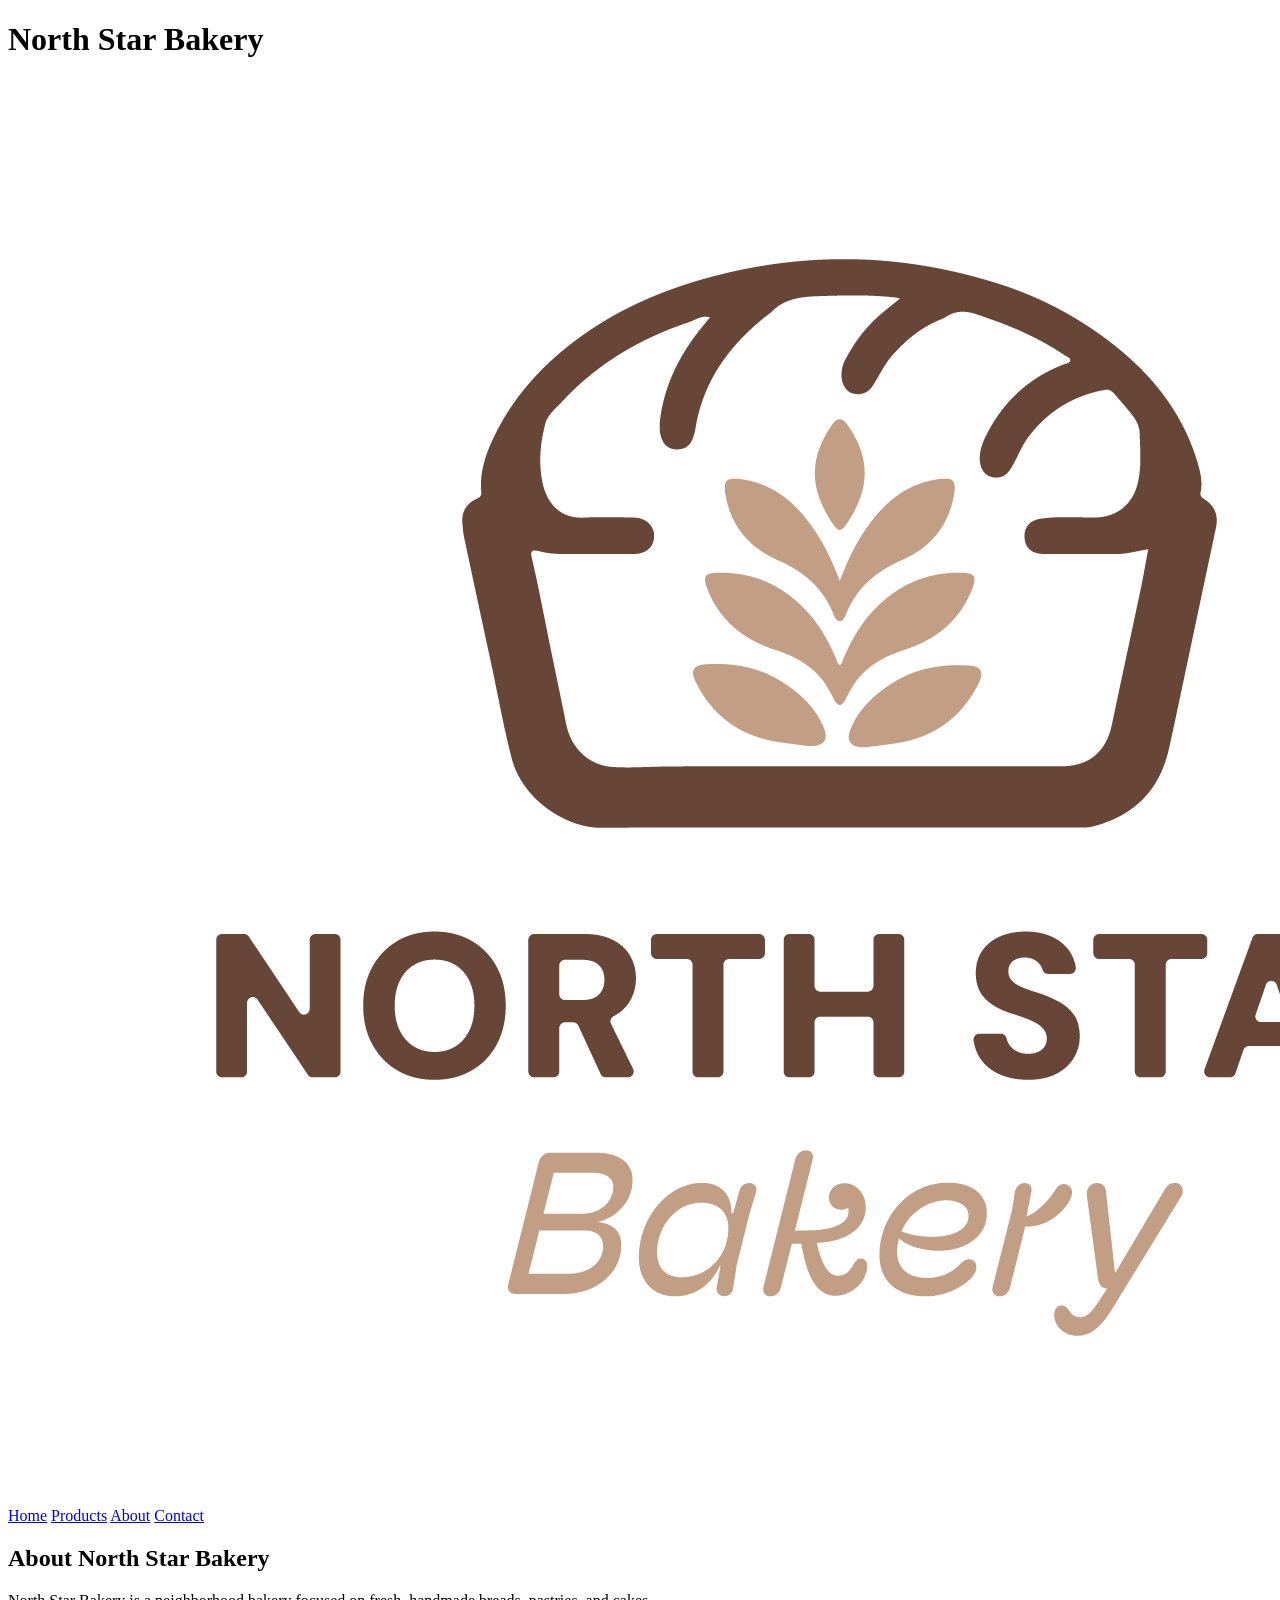
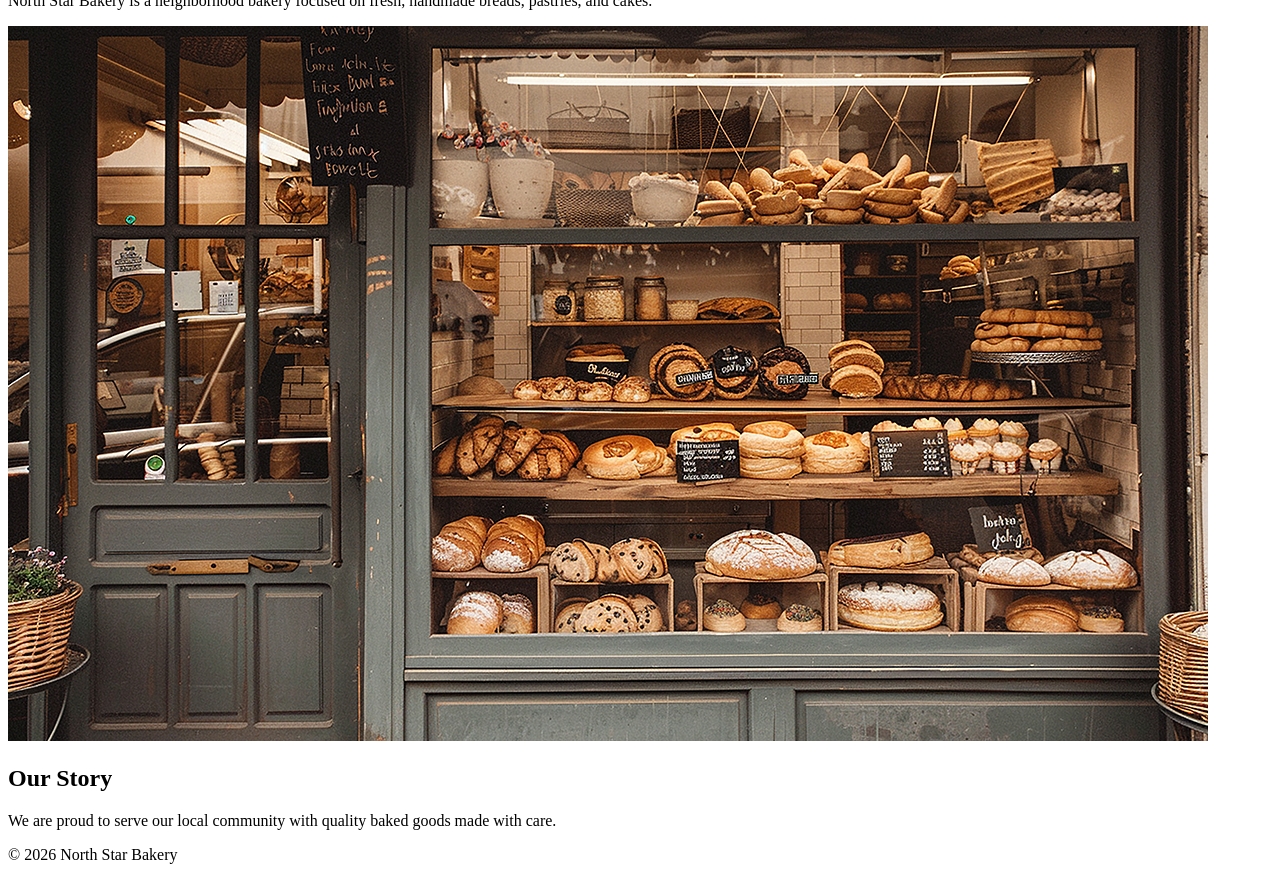
==== about.html @ 17632d76 "Add files via upload" ====
<!DOCTYPE html>

<html lang="en">

<head>

    <meta charset="UTF-8">

    <meta name="viewport" content="width=device-width, initial-scale=1.0">

    <title>North Star Bakery - About</title>

</head>

<body>

<header>

    <h1>North Star Bakery</h1>

    <img src="bakery-logo_c.png" alt="North Star Bakery logo">

    <nav>

        <a href="index.html">Home</a>

        <a href="products.html">Products</a>

        <a href="about.html">About</a>

        <a href="contact.html">Contact</a>

    </nav>

</header>

<main>

<section>

<h2>About North Star Bakery</h2>

<p>North Star Bakery is a neighborhood bakery focused on fresh, handmade breads, pastries, and cakes.</p>

<img src="bakery-storefront_c.png" alt="North Star Bakery storefront">

<h2>Our Story</h2>

<p>We are proud to serve our local community with quality baked goods made with care.</p>

</section>

</main>

<footer>

    <p>&copy; 2026 North Star Bakery</p>

</footer>

</body>

</html>
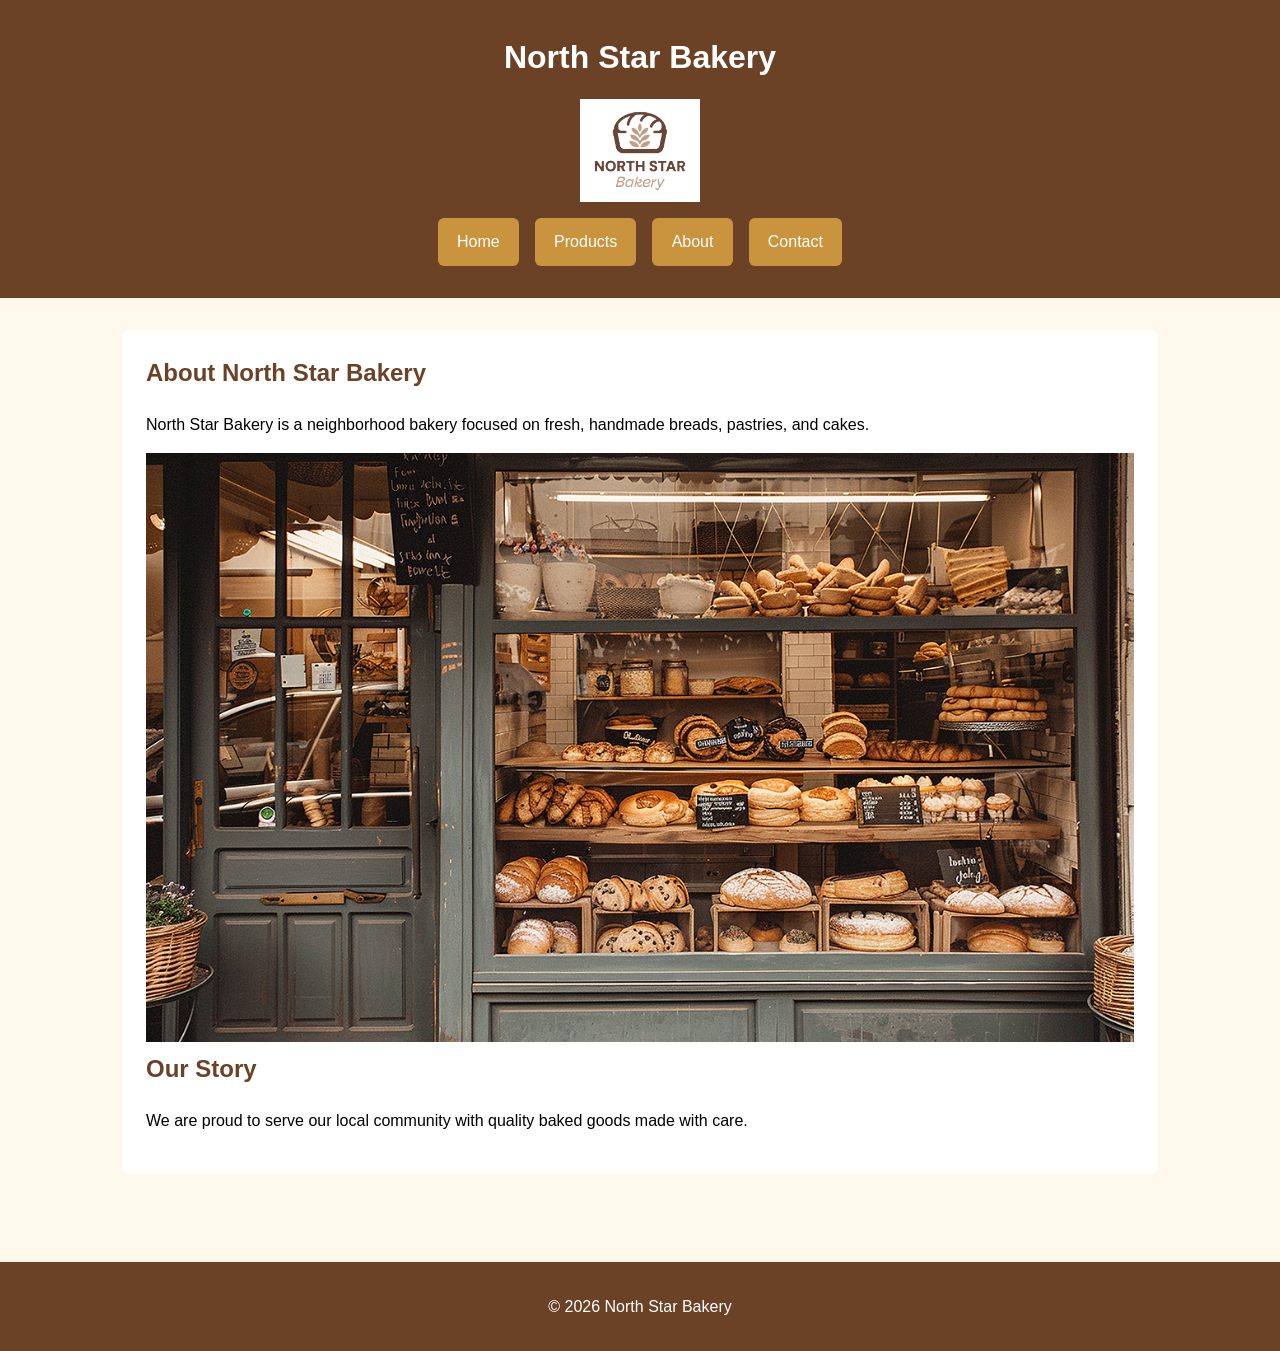
==== commit 55788869: "Update about.html" ====
--- a/about.html
+++ b/about.html
@@ -9,7 +9,7 @@
     <meta name="viewport" content="width=device-width, initial-scale=1.0">
 
     <title>North Star Bakery - About</title>
-
+<link rel="stylesheet" href="./style.css">
 </head>
 
 <body>
@@ -60,4 +60,4 @@
 
 </body>
 
-</html>+</html>
--- a/style.css
+++ b/style.css
@@ -0,0 +1,217 @@
+/* North Star Bakery - Touchstone 3 */
+
+/* ===== Base / Mobile-First Styles ===== */
+
+* {
+    box-sizing: border-box;
+}
+
+body {
+    margin: 0;
+    font-family: Arial, sans-serif;
+    background-color: #fff8ed;
+    border: 10px solid red:
+    color: #4a3428;
+    line-height: 1.6;
+}
+
+header {
+    background-color: #6b4226;
+    color: white;
+    text-align: center;
+    padding: 1.5rem;
+}
+
+header h1 {
+    margin: 0 0 1rem;
+    font-size: 2rem;
+}
+
+header img {
+    width: 120px !important;
+    max-width: 120px !important;
+    height: auto !important;
+    display: block;
+    margin: 0 auto;
+}
+
+nav {
+    display: flex;
+    flex-direction: column;
+    gap: 0.5rem;
+    margin-top: 1rem;
+}
+
+nav a {
+    color: white;
+    text-decoration: none;
+    background-color: #c9943d;
+    padding: 0.7rem;
+    border-radius: 6px;
+}
+
+nav a:hover,
+nav a:focus {
+    background-color: #a96f25;
+    text-decoration: underline;
+}
+
+main {
+    max-width: 1100px;
+    margin: 0 auto;
+    padding: 1rem;
+}
+
+section {
+    background-color: white;
+    margin-bottom: 1.5rem;
+    padding: 1.5rem;
+    border-radius: 8px;
+}
+
+h2 {
+    color: #6b4226;
+    margin-top: 0;
+}
+
+h3 {
+    color: #a96f25;
+}
+
+img,
+video {
+    max-width: 100%;
+    height: auto;
+}
+
+figure {
+    margin: 1rem 0;
+}
+
+figcaption {
+    font-weight: bold;
+    color: #6b4226;
+}
+
+ul {
+    padding-left: 1.5rem;
+}
+
+li {
+    margin-bottom: 0.5rem;
+}
+
+/* Product page cards */
+
+.product-card {
+    margin-bottom: 1.5rem;
+}
+
+.product-card img {
+    border-radius: 6px;
+}
+
+/* Contact form */
+
+fieldset {
+    border: 2px solid #c9943d;
+    border-radius: 8px;
+    padding: 1rem;
+}
+
+legend {
+    font-weight: bold;
+    color: #6b4226;
+    padding: 0 0.5rem;
+}
+
+label {
+    display: block;
+    margin-top: 0.75rem;
+    font-weight: bold;
+}
+
+input,
+textarea {
+    width: 100%;
+    padding: 0.7rem;
+    margin-top: 0.25rem;
+    border: 1px solid #b8a18c;
+    border-radius: 5px;
+    font: inherit;
+}
+
+textarea {
+    min-height: 120px;
+}
+
+button {
+    margin-top: 1rem;
+    padding: 0.75rem 1.25rem;
+    background-color: #c9943d;
+    color: white;
+    border: none;
+    border-radius: 6px;
+    cursor: pointer;
+    font-weight: bold;
+}
+
+button:hover,
+button:focus {
+    background-color: #a96f25;
+}
+
+footer {
+    background-color: #6b4226;
+    color: white;
+    text-align: center;
+    padding: 1rem;
+    margin-top: 2rem;
+}
+
+/* ===== Larger Screens ===== */
+
+@media (min-width: 768px) {
+    header {
+        padding: 2rem;
+    }
+
+    nav {
+        flex-direction: row;
+        justify-content: center;
+        gap: 1rem;
+    }
+
+    nav a {
+        padding: 0.7rem 1.2rem;
+    }
+
+    main {
+        padding: 2rem;
+    }
+
+    .product-grid {
+        display: flex;
+        flex-wrap: wrap;
+        gap: 1.5rem;
+    }
+
+    .product-card {
+        flex: 1 1 28%;
+        margin-bottom: 0;
+    }
+
+    .about-content {
+        display: flex;
+        align-items: center;
+        gap: 2rem;
+    }
+
+    .about-content img {
+        flex: 1 1 40%;
+    }
+
+    .about-text {
+        flex: 1 1 60%;
+    }
+}
